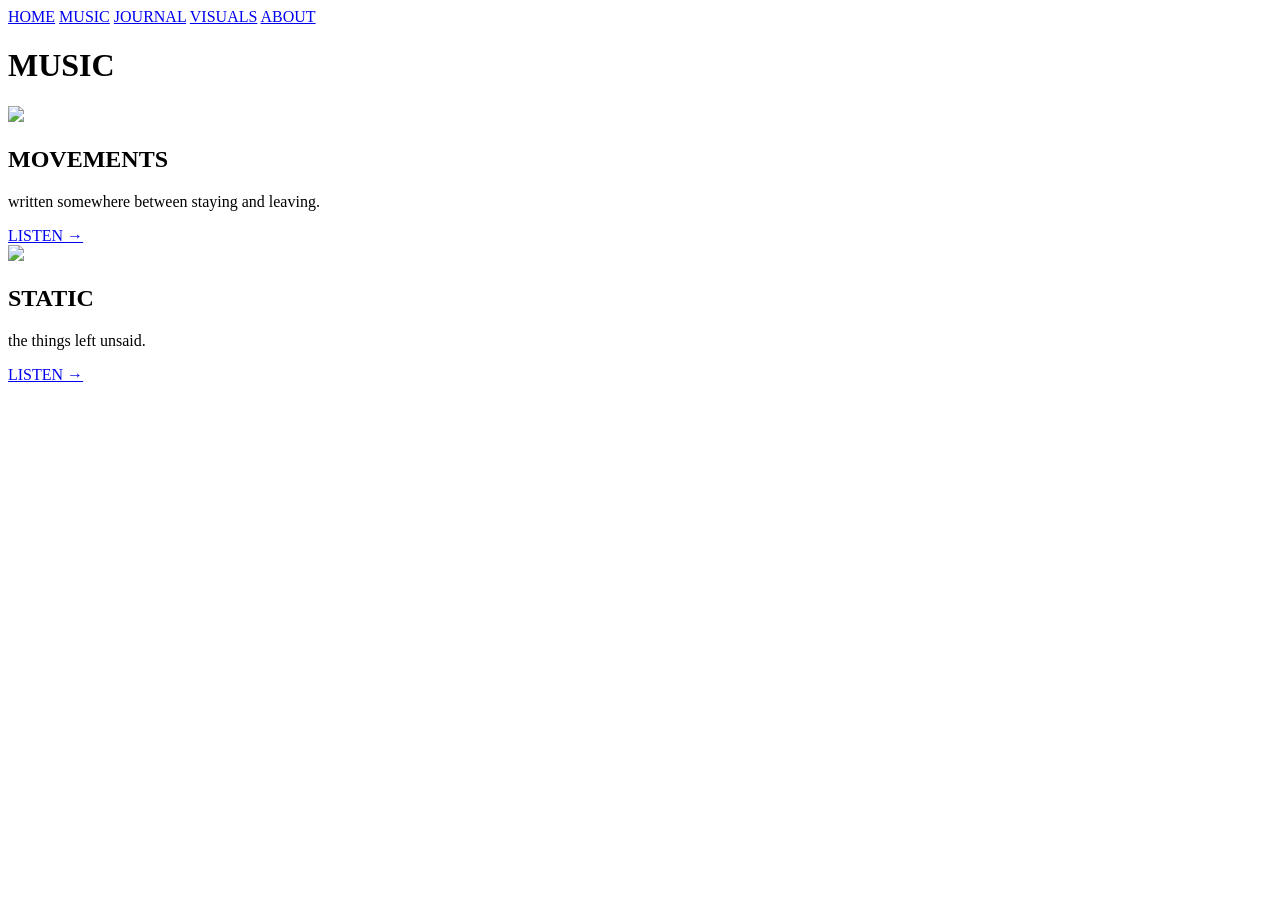
==== music.html @ 9c50a31a "dad" ====
<!DOCTYPE html>
<html>
<head>
<title>Music | SØUL</title>
<link rel="stylesheet" href="music.css">
</head>

<body>

<nav>

<a href="index.html">HOME</a>
<a href="music.html">MUSIC</a>
<a href="journal.html">JOURNAL</a>
<a href="visuals.html">VISUALS</a>
<a href="about.html">ABOUT</a>

</nav>

<h1>MUSIC</h1>

<div class="songs">

<div class="polaroid">

<img src="assets/movements.jpg">

<h2>MOVEMENTS</h2>

<p>
written somewhere between
staying and leaving.
</p>

<a href="#">LISTEN →</a>

</div>

<div class="polaroid">

<img src="assets/static.jpg">

<h2>STATIC</h2>

<p>
the things left unsaid.
</p>

<a href="#">LISTEN →</a>

</div>

</div>

</body>
</html>
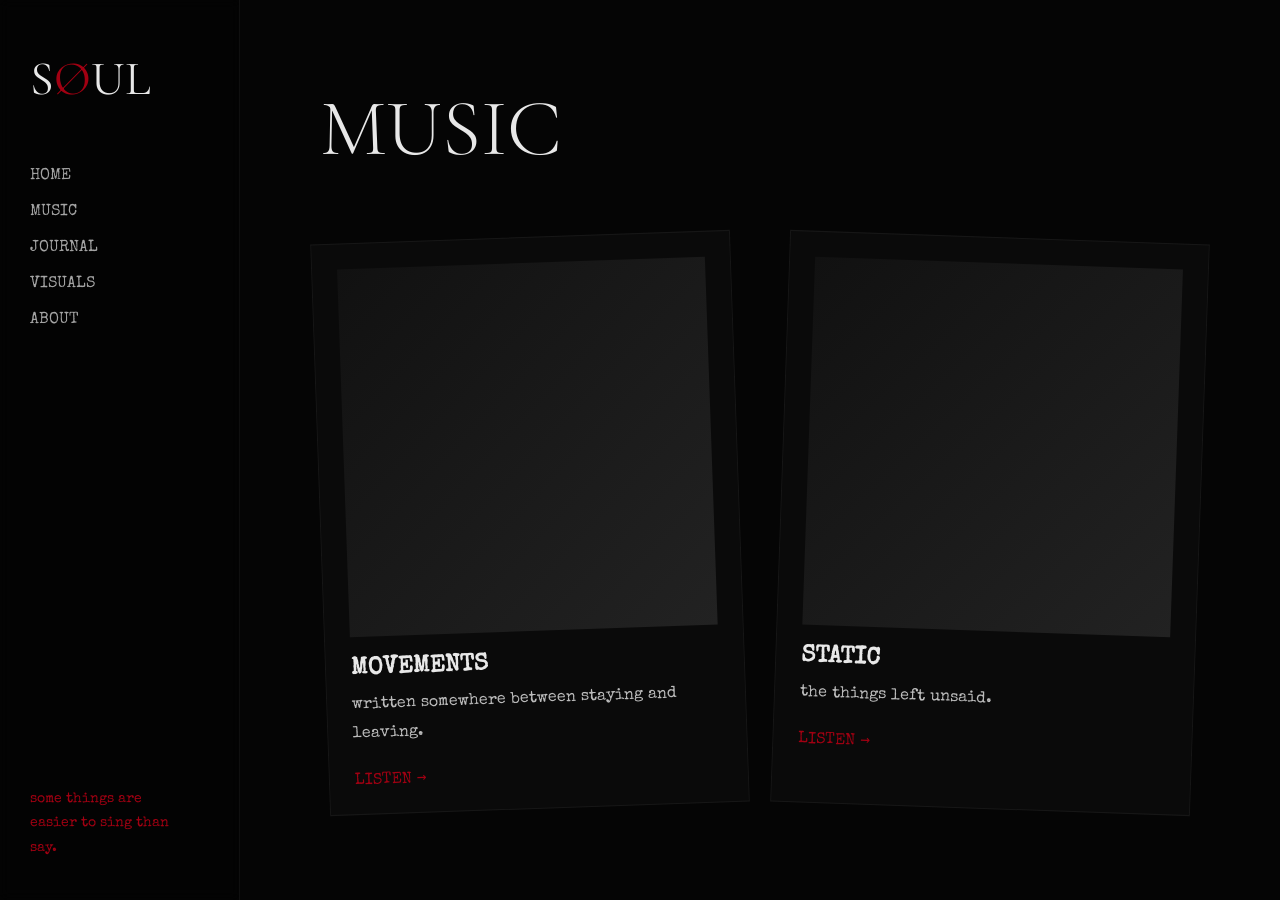
==== commit 94afdfbc: "Music Section" ====
--- a/music.html
+++ b/music.html
@@ -1,56 +1,120 @@
 <!DOCTYPE html>
-<html>
+<html lang="en">
 <head>
+
+<meta charset="UTF-8">
+<meta name="viewport"
+content="width=device-width, initial-scale=1.0">
+
 <title>Music | SØUL</title>
-<link rel="stylesheet" href="music.css">
+
+<link rel="preconnect"
+href="https://fonts.googleapis.com">
+
+<link rel="preconnect"
+href="https://fonts.gstatic.com"
+crossorigin>
+
+<link href="https://fonts.googleapis.com/css2?family=Cormorant+Garamond:wght@300;400;600&family=Special+Elite&display=swap"
+rel="stylesheet">
+
+<link rel="stylesheet"
+href="css/main.css">
+
+<link rel="stylesheet"
+href="css/music.css">
+
 </head>
 
 <body>
 
+<div class="grain"></div>
+
+<aside class="sidebar">
+
+<div class="logo">
+S<span>Ø</span>UL
+</div>
+
 <nav>
 
-<a href="index.html">HOME</a>
-<a href="music.html">MUSIC</a>
-<a href="journal.html">JOURNAL</a>
-<a href="visuals.html">VISUALS</a>
-<a href="about.html">ABOUT</a>
+<a href="index.html">
+HOME
+</a>
+
+<a href="music.html">
+MUSIC
+</a>
+
+<a href="journal.html">
+JOURNAL
+</a>
+
+<a href="visuals.html">
+VISUALS
+</a>
+
+<a href="about.html">
+ABOUT
+</a>
 
 </nav>
 
+<div class="sidebar-footer">
+
+some things are easier
+to sing than say.
+
+</div>
+
+</aside>
+
+<main class="music-page">
+
 <h1>MUSIC</h1>
 
-<div class="songs">
+<div class="song-grid">
 
-<div class="polaroid">
+<div class="song">
 
-<img src="assets/movements.jpg">
+<div class="cover"></div>
 
 <h2>MOVEMENTS</h2>
 
 <p>
-written somewhere between
-staying and leaving.
+written somewhere
+between staying
+and leaving.
 </p>
 
-<a href="#">LISTEN →</a>
+<a href="#">
+LISTEN →
+</a>
 
 </div>
 
-<div class="polaroid">
+<div class="song">
 
-<img src="assets/static.jpg">
+<div class="cover"></div>
 
 <h2>STATIC</h2>
 
 <p>
-the things left unsaid.
+the things left
+unsaid.
 </p>
 
-<a href="#">LISTEN →</a>
+<a href="#">
+LISTEN →
+</a>
 
 </div>
 
 </div>
 
+</main>
+
+<script src="js/main.js"></script>
+
 </body>
 </html>
--- a/css/main.css
+++ b/css/main.css
@@ -0,0 +1,310 @@
+*{
+    margin:0;
+    padding:0;
+    box-sizing:border-box;
+}
+
+:root{
+    --bg:#050505;
+    --white:#e8e8e8;
+    --red:#a10012;
+}
+
+body{
+    background:var(--bg);
+    color:var(--white);
+    overflow:hidden;
+    font-family:'Special Elite', monospace;
+}
+
+/* Background */
+
+.bg-image{
+    position:fixed;
+    inset:0;
+
+    background:
+        url("https://images.unsplash.com/photo-1519608487953-e999c86e7455?auto=format&fit=crop&w=1600&q=80");
+
+    background-size:cover;
+    background-position:center;
+
+    filter:
+        grayscale(100%)
+        brightness(.35);
+
+    transform:scale(1.05);
+
+    z-index:-3;
+
+    transition:transform .15s linear;
+}
+
+.overlay{
+    position:fixed;
+    inset:0;
+
+    background:
+        radial-gradient(
+            circle,
+            transparent 0%,
+            rgba(0,0,0,.4) 60%,
+            rgba(0,0,0,.85) 100%
+        );
+
+    z-index:-2;
+}
+
+/* Film Grain */
+
+.grain{
+    position:fixed;
+    inset:0;
+
+    opacity:.04;
+
+    background-image:
+        repeating-radial-gradient(
+            circle at center,
+            rgba(255,255,255,.04),
+            rgba(255,255,255,.04) 1px,
+            transparent 1px,
+            transparent 4px
+        );
+
+    pointer-events:none;
+    z-index:100;
+}
+
+/* Layout */
+
+.landing{
+    display:grid;
+    grid-template-columns:1fr 2fr 1fr;
+    height:100vh;
+}
+
+/* Notes */
+
+.notes{
+    position:relative;
+}
+
+.quote{
+    position:absolute;
+    top:12%;
+    left:10%;
+
+    max-width:240px;
+
+    color:var(--red);
+
+    line-height:1.8;
+    opacity:.9;
+}
+
+.scribble{
+    position:absolute;
+    bottom:18%;
+    left:10%;
+
+    color:var(--red);
+
+    font-size:2rem;
+
+    transform:rotate(-8deg);
+}
+
+.star{
+    position:absolute;
+    top:10%;
+    right:20%;
+
+    color:var(--red);
+
+    font-size:3rem;
+}
+
+.crosshair{
+    position:absolute;
+    bottom:18%;
+    right:15%;
+
+    color:var(--red);
+
+    font-size:4rem;
+}
+
+.time{
+    position:absolute;
+    bottom:8%;
+    right:18%;
+
+    color:var(--red);
+
+    letter-spacing:4px;
+}
+
+/* Hero */
+
+.hero{
+    display:flex;
+    flex-direction:column;
+    justify-content:center;
+    align-items:center;
+
+    text-align:center;
+
+    position:relative;
+}
+
+.orbit{
+    position:absolute;
+    top:24%;
+
+    color:var(--red);
+
+    font-size:4rem;
+
+    opacity:.7;
+}
+
+.hero h1{
+    font-family:'Cormorant Garamond', serif;
+
+    font-size:clamp(4rem, 12vw, 10rem);
+
+    font-weight:300;
+
+    letter-spacing:.25em;
+}
+
+.hero span{
+    color:var(--red);
+}
+
+.tagline{
+    margin-top:1.5rem;
+
+    line-height:2;
+
+    opacity:.9;
+}
+
+.enter-btn{
+    margin-top:4rem;
+
+    color:var(--red);
+
+    text-decoration:none;
+
+    border:1px solid rgba(161,0,18,.5);
+
+    padding:14px 40px;
+
+    transition:.3s ease;
+}
+
+.enter-btn:hover{
+    background:rgba(161,0,18,.15);
+
+    letter-spacing:3px;
+}
+
+/* Mobile */
+
+@media(max-width:900px){
+
+    .landing{
+        grid-template-columns:1fr;
+    }
+
+    .notes{
+        display:none;
+    }
+
+    .hero h1{
+        letter-spacing:.15em;
+    }
+
+    .orbit{
+        top:28%;
+    }
+
+}
+
+/* Sidebar */
+
+.sidebar{
+    position:fixed;
+
+    left:0;
+    top:0;
+
+    width:240px;
+    height:100vh;
+
+    padding:50px 30px;
+
+    background:rgba(0,0,0,.4);
+
+    backdrop-filter:blur(6px);
+
+    border-right:
+    1px solid rgba(255,255,255,.05);
+}
+
+.logo{
+
+    font-family:
+    'Cormorant Garamond',
+    serif;
+
+    font-size:3rem;
+
+    margin-bottom:60px;
+}
+
+.logo span{
+    color:var(--red);
+}
+
+.sidebar nav{
+    display:flex;
+    flex-direction:column;
+
+    gap:20px;
+}
+
+.sidebar nav a{
+
+    text-decoration:none;
+
+    color:var(--white);
+
+    opacity:.7;
+
+    transition:.3s;
+}
+
+.sidebar nav a:hover{
+
+    opacity:1;
+
+    color:var(--red);
+}
+
+.sidebar-footer{
+
+    position:absolute;
+
+    bottom:40px;
+
+    max-width:150px;
+
+    color:var(--red);
+
+    font-size:.85rem;
+
+    line-height:1.8;
+}
--- a/css/music.css
+++ b/css/music.css
@@ -0,0 +1,94 @@
+.music-page{
+
+    margin-left:240px;
+
+    padding:80px;
+
+    min-height:100vh;
+}
+
+.music-page h1{
+
+    font-family:
+    'Cormorant Garamond',
+    serif;
+
+    font-size:5rem;
+
+    font-weight:300;
+
+    margin-bottom:60px;
+}
+
+.song-grid{
+
+    display:grid;
+
+    grid-template-columns:
+    repeat(auto-fit,minmax(300px,1fr));
+
+    gap:40px;
+}
+
+.song{
+
+    padding:25px;
+
+    border:
+    1px solid rgba(255,255,255,.05);
+
+    background:
+    rgba(255,255,255,.02);
+
+    transform:rotate(-2deg);
+
+    transition:.3s;
+}
+
+.song:nth-child(2){
+
+    transform:rotate(2deg);
+}
+
+.song:hover{
+
+    transform:
+    rotate(0deg)
+    translateY(-5px);
+}
+
+.cover{
+
+    width:100%;
+    aspect-ratio:1;
+
+    background:
+    linear-gradient(
+    135deg,
+    #111,
+    #222
+    );
+
+    margin-bottom:20px;
+}
+
+.song h2{
+
+    margin-bottom:10px;
+}
+
+.song p{
+
+    line-height:1.8;
+
+    opacity:.8;
+
+    margin-bottom:20px;
+}
+
+.song a{
+
+    color:var(--red);
+
+    text-decoration:none;
+}
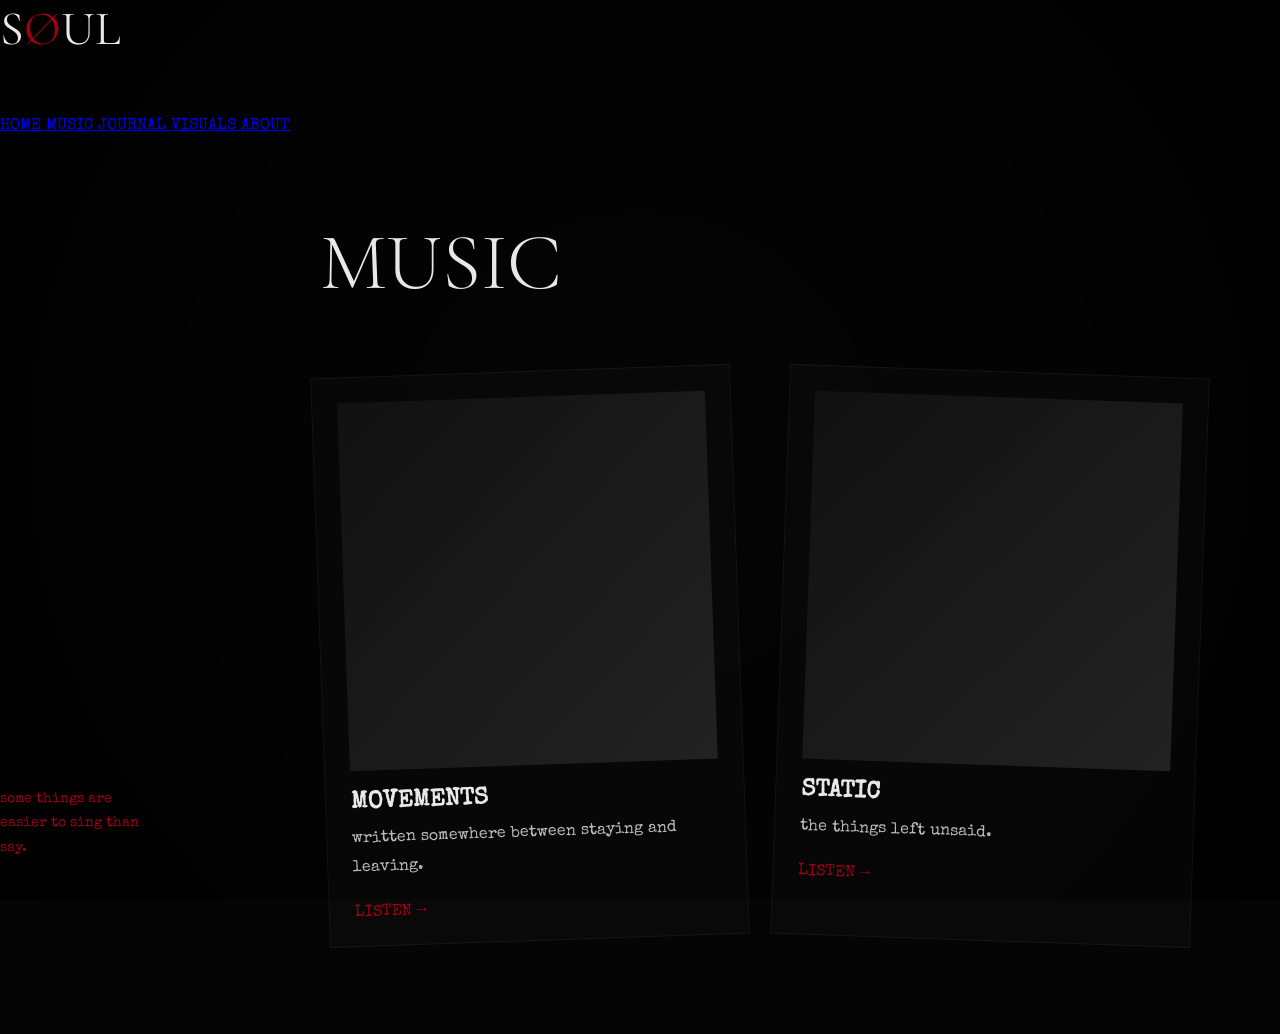
==== commit d35328a7: "Fixes" ====
--- a/music.html
+++ b/music.html
@@ -28,9 +28,11 @@
 
 <body>
 
+<div class="bg-image"></div>
+<div class="overlay"></div>
 <div class="grain"></div>
 
-<aside class="sidebar">
+
 
 <div class="logo">
 S<span>Ø</span>UL
@@ -67,7 +69,7 @@
 
 </div>
 
-</aside>
+
 
 <main class="music-page">
 
--- a/css/main.css
+++ b/css/main.css
@@ -13,9 +13,9 @@
 body{
     background:var(--bg);
     color:var(--white);
-    overflow:hidden;
     font-family:'Special Elite', monospace;
 }
+
 
 /* Background */
 
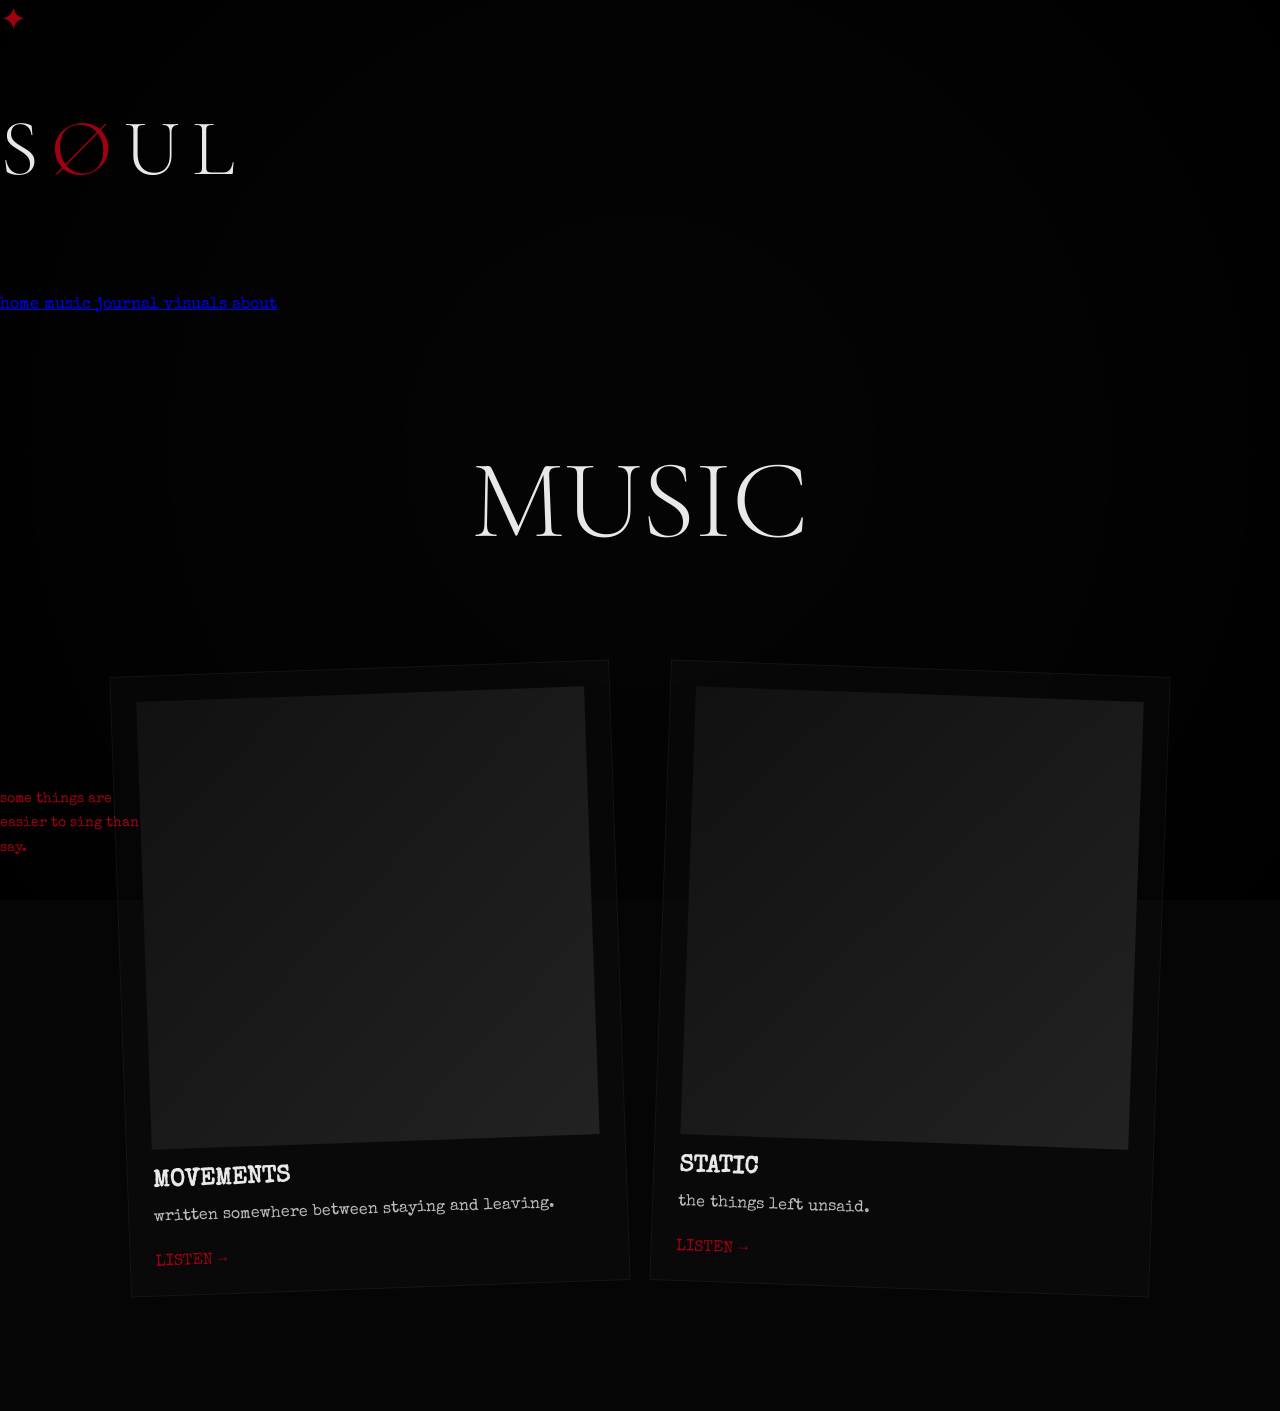
==== commit 744cebf1: "Main and music fixes" ====
--- a/music.html
+++ b/music.html
@@ -28,6 +28,10 @@
 
 <body>
 
+<div class="sidebar-doodle">
+✦
+</div>
+
 <div class="bg-image"></div>
 <div class="overlay"></div>
 <div class="grain"></div>
@@ -40,24 +44,26 @@
 
 <nav>
 
+
+
 <a href="index.html">
-HOME
+home
 </a>
 
-<a href="music.html">
-MUSIC
+<a href="music.html" class="active">
+music
 </a>
 
 <a href="journal.html">
-JOURNAL
+journal
 </a>
 
 <a href="visuals.html">
-VISUALS
+visuals
 </a>
 
 <a href="about.html">
-ABOUT
+about
 </a>
 
 </nav>
--- a/css/main.css
+++ b/css/main.css
@@ -241,28 +241,34 @@
     left:0;
     top:0;
 
-    width:240px;
+    width:320px;
     height:100vh;
 
     padding:50px 30px;
 
-    background:rgba(0,0,0,.4);
+   background:
+   linear-gradient(
+    to bottom,
+    rgba(5,5,5,.9),
+    rgba(5,5,5,.75)
+    );
 
     backdrop-filter:blur(6px);
 
     border-right:
-    1px solid rgba(255,255,255,.05);
+    1px solid rgba(161,0,18,.15);
 }
 
 .logo{
-
-    font-family:
-    'Cormorant Garamond',
-    serif;
-
-    font-size:3rem;
-
-    margin-bottom:60px;
+    font-family:'Cormorant Garamond', serif;
+
+    font-size:5rem;
+
+    font-weight:300;
+
+    letter-spacing:.15em;
+
+    margin-bottom:100px;
 }
 
 .logo span{
--- a/css/music.css
+++ b/css/music.css
@@ -1,23 +1,23 @@
 .music-page{
+    position:relative;
+    z-index:5;
 
-    margin-left:240px;
+    max-width:1200px;
+    margin:0 auto;
 
-    padding:80px;
-
-    min-height:100vh;
+    padding:120px 80px;
 }
 
 .music-page h1{
+    text-align:center;
 
-    font-family:
-    'Cormorant Garamond',
-    serif;
+    font-family:'Cormorant Garamond', serif;
 
-    font-size:5rem;
+    font-size:7rem;
 
     font-weight:300;
 
-    margin-bottom:60px;
+    margin-bottom:100px;
 }
 
 .song-grid{
@@ -91,4 +91,17 @@
     color:var(--red);
 
     text-decoration:none;
+}
+
+.sidebar nav a.active{
+    color:var(--red);
+}
+
+.sidebar-doodle{
+
+    color:var(--red);
+
+    font-size:2rem;
+
+    margin-bottom:60px;
 }
